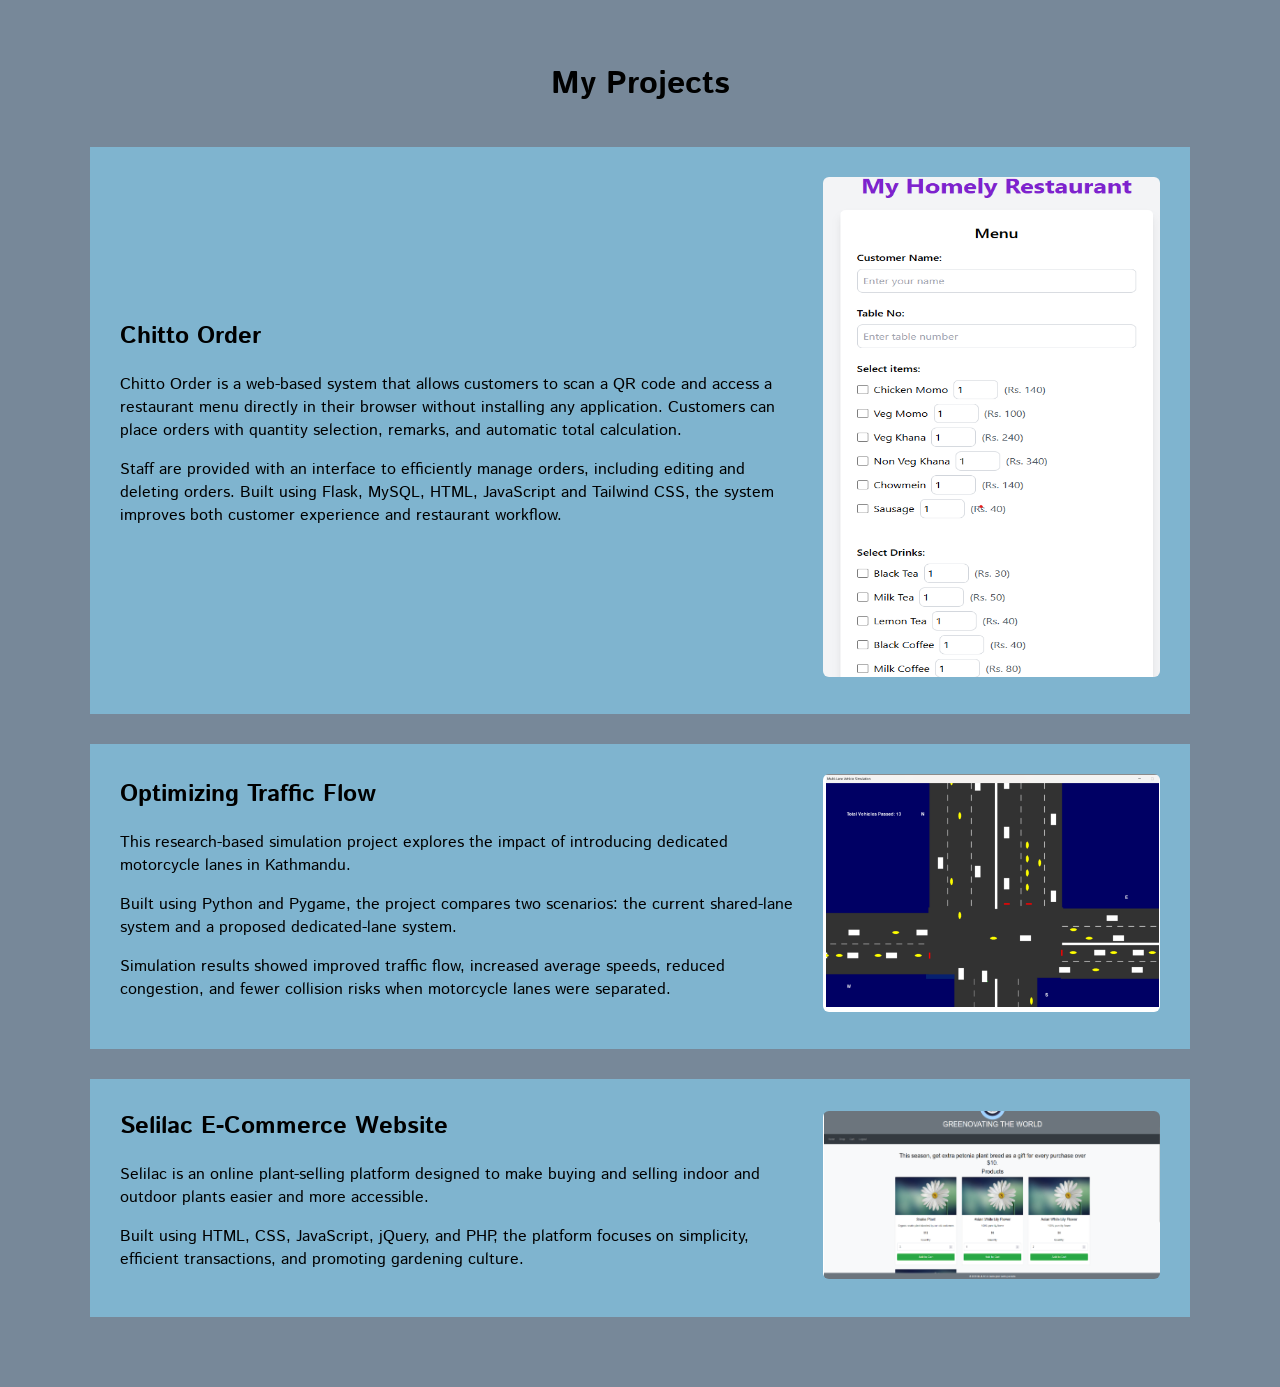
==== projects.html @ a239b925 "All necessary buttons functionality maintained" ====
<!DOCTYPE html>
<html lang="en">

<head>
    <meta charset="UTF-8">
    <meta name="viewport" content="width=device-width, initial-scale=1.0">
    <title>Projects | Asmita Timalsena</title>

    <link href="https://fonts.googleapis.com/css?family=Istok+Web&display=swap" rel="stylesheet">
    <style>
        body {
            margin: 0;
            font-family: 'Istok Web', sans-serif;
            background-color: lightslategray;
        }

        .page {
            max-width: 1100px;
            margin: auto;
            padding: 40px 20px;
        }

        .page-title {
            text-align: center;
            margin-bottom: 40px;
        }



        .project-box {
            display: flex;
            justify-content: space-between;
            align-items: center;
            background: #7fb4cf;
            padding: 30px;
            margin-bottom: 30px;
            gap: 30px;
        }

        .project-box {
            transition: 0.3s;
        }

        .project-box:hover {
            transform: translateY(-5px);
        }



        .project-text {
            flex: 2;
        }

        .project-text h2 {
            margin-top: 0;
        }



        .project-image {
            flex: 1;
        }

        .project-image img {
            width: 100%;
            border-radius: 6px;
        }
    </style>

</head>

<body>

    <div class="page">

        <h1 class="page-title">My Projects</h1>

        <div class="project-box">

            <div class="project-text">
                <h2>Chitto Order</h2>
                <p>
                    Chitto Order is a web-based system that allows customers to scan a QR code
                    and access a restaurant menu directly in their browser without installing
                    any application. Customers can place orders with quantity selection,
                    remarks, and automatic total calculation.
                </p>

                <p>
                    Staff are provided with an interface to efficiently manage orders,
                    including editing and deleting orders. Built using Flask, MySQL,
                    HTML, JavaScript and Tailwind CSS, the system improves both
                    customer experience and restaurant workflow.
                </p>
            </div>

            <div class="project-image">
                <img src="images/chitto-order.png" alt="Chitto Order" height="500px">
            </div>

        </div>



        <div class="project-box">

            <div class="project-text">
                <h2>Optimizing Traffic Flow</h2>

                <p>
                    This research-based simulation project explores the impact of
                    introducing dedicated motorcycle lanes in Kathmandu.
                </p>

                <p>
                    Built using Python and Pygame, the project compares two
                    scenarios: the current shared-lane system and a proposed
                    dedicated-lane system.
                </p>

                <p>
                    Simulation results showed improved traffic flow,
                    increased average speeds, reduced congestion,
                    and fewer collision risks when motorcycle lanes
                    were separated.
                </p>
            </div>

            <div class="project-image">
                <img src="images/traffic-simulation.png" alt="Traffic Simulation">
            </div>

        </div>


        <div class="project-box">

            <div class="project-text">
                <h2>Selilac E-Commerce Website</h2>

                <p>
                    Selilac is an online plant-selling platform designed to make
                    buying and selling indoor and outdoor plants easier and more
                    accessible.
                </p>

                <p>
                    Built using HTML, CSS, JavaScript, jQuery, and PHP,
                    the platform focuses on simplicity, efficient transactions,
                    and promoting gardening culture.
                </p>
            </div>

            <div class="project-image">
                <img src="images/selilac.png" alt="Selilac Website">
            </div>

        </div>

    </div>

</body>

</html>
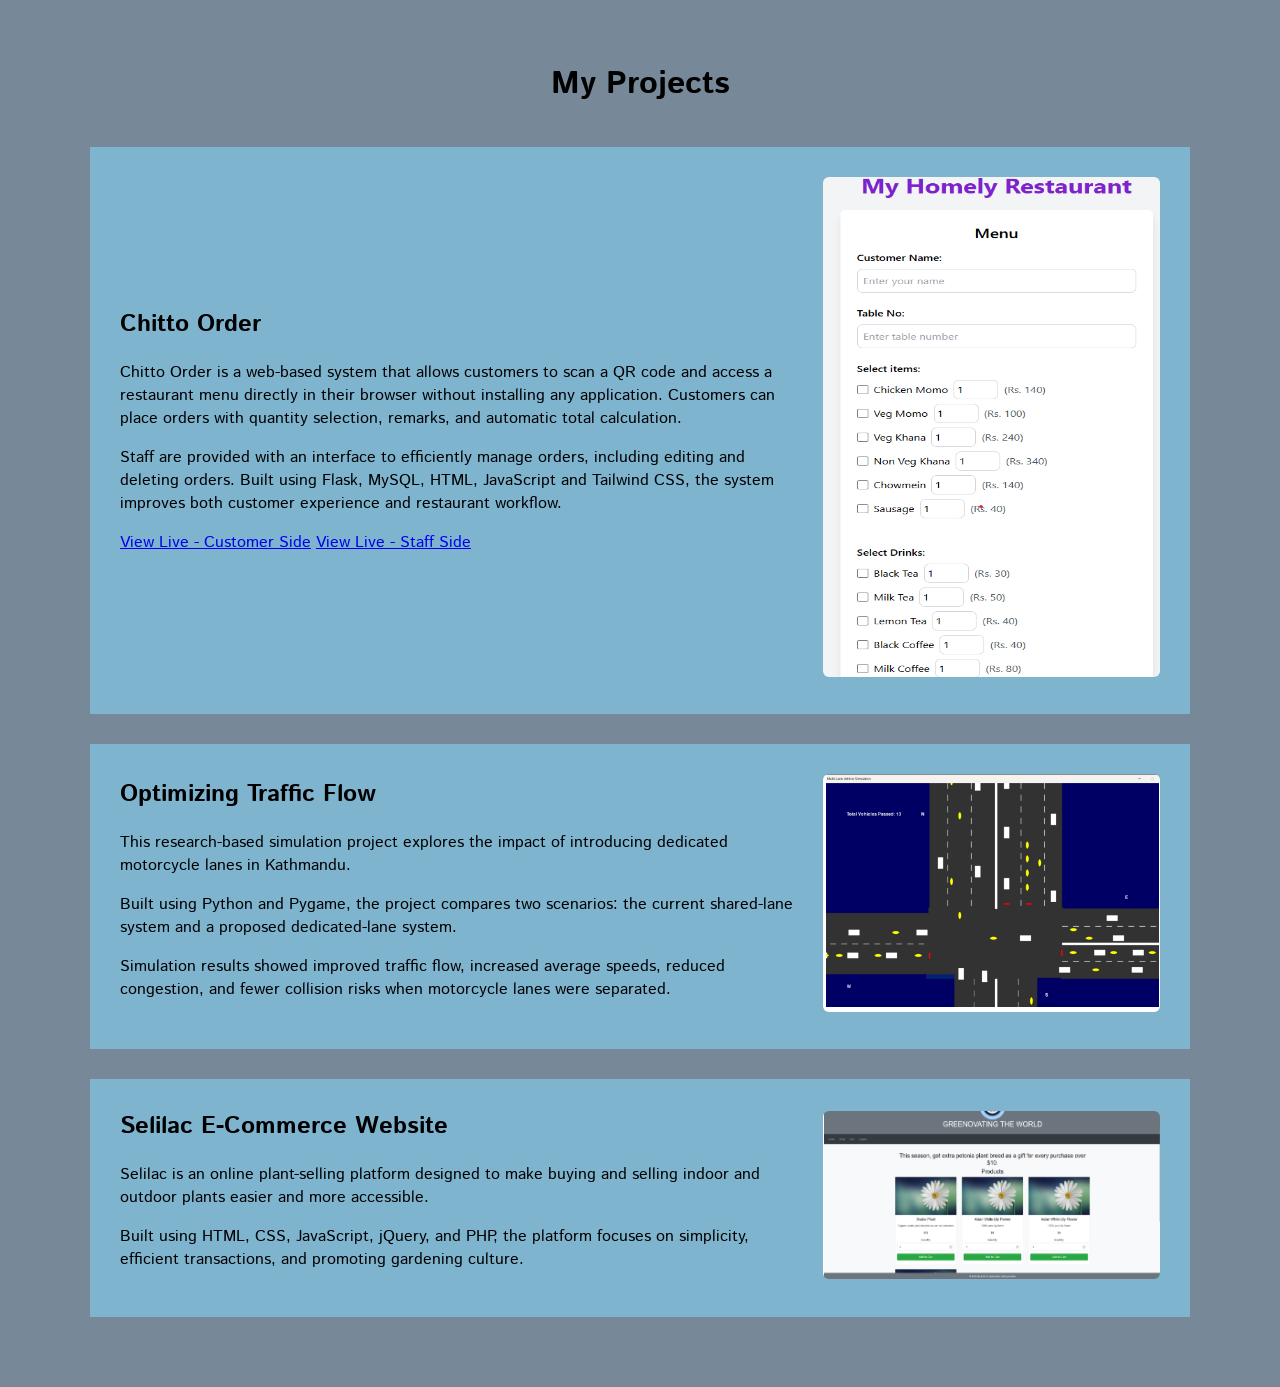
==== commit 88927a2a: "improved code" ====
--- a/projects.html
+++ b/projects.html
@@ -8,6 +8,18 @@
 
     <link href="https://fonts.googleapis.com/css?family=Istok+Web&display=swap" rel="stylesheet">
     <style>
+        @media (max-width:768px){
+
+.project-box{
+    flex-direction:column;
+    text-align:center;
+}
+
+.project-image img{
+    max-width:100%;
+}
+
+}
         body {
             margin: 0;
             font-family: 'Istok Web', sans-serif;
@@ -75,7 +87,7 @@
 
         <h1 class="page-title">My Projects</h1>
 
-        <div class="project-box">
+        <div class="project-box" id="chitto-order">
 
             <div class="project-text">
                 <h2>Chitto Order</h2>
@@ -92,6 +104,8 @@
                     HTML, JavaScript and Tailwind CSS, the system improves both
                     customer experience and restaurant workflow.
                 </p>
+                <a href="https://myhomelyrestaurant.pythonanywhere.com/menu" target="_blank" class="view-more">View Live - Customer Side</a>
+                <a href="https://myhomelyrestaurant.pythonanywhere.com/orders" target="_blank" class="view-more">View Live - Staff Side</a>
             </div>
 
             <div class="project-image">
@@ -102,7 +116,7 @@
 
 
 
-        <div class="project-box">
+        <div class="project-box" id="traffic-simulation">
 
             <div class="project-text">
                 <h2>Optimizing Traffic Flow</h2>
@@ -133,7 +147,7 @@
         </div>
 
 
-        <div class="project-box">
+        <div class="project-box" id="selilac">
 
             <div class="project-text">
                 <h2>Selilac E-Commerce Website</h2>
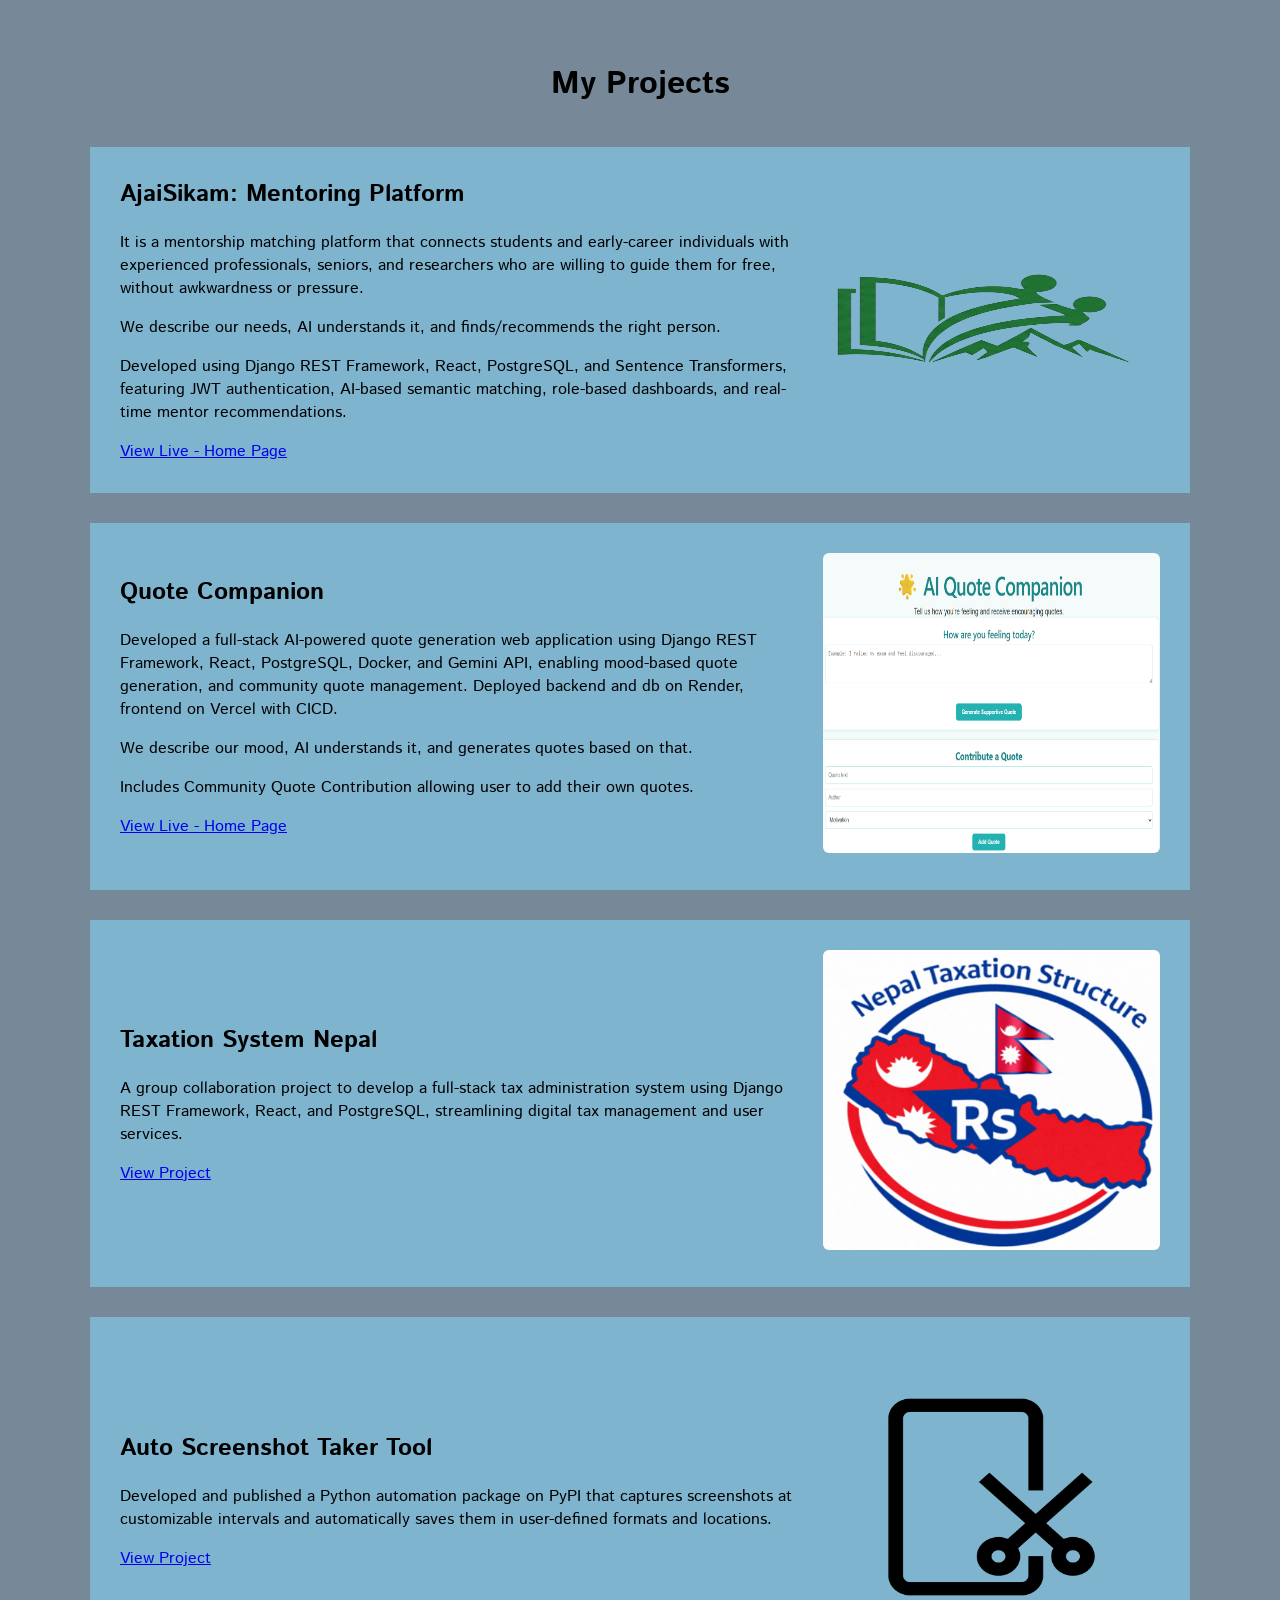
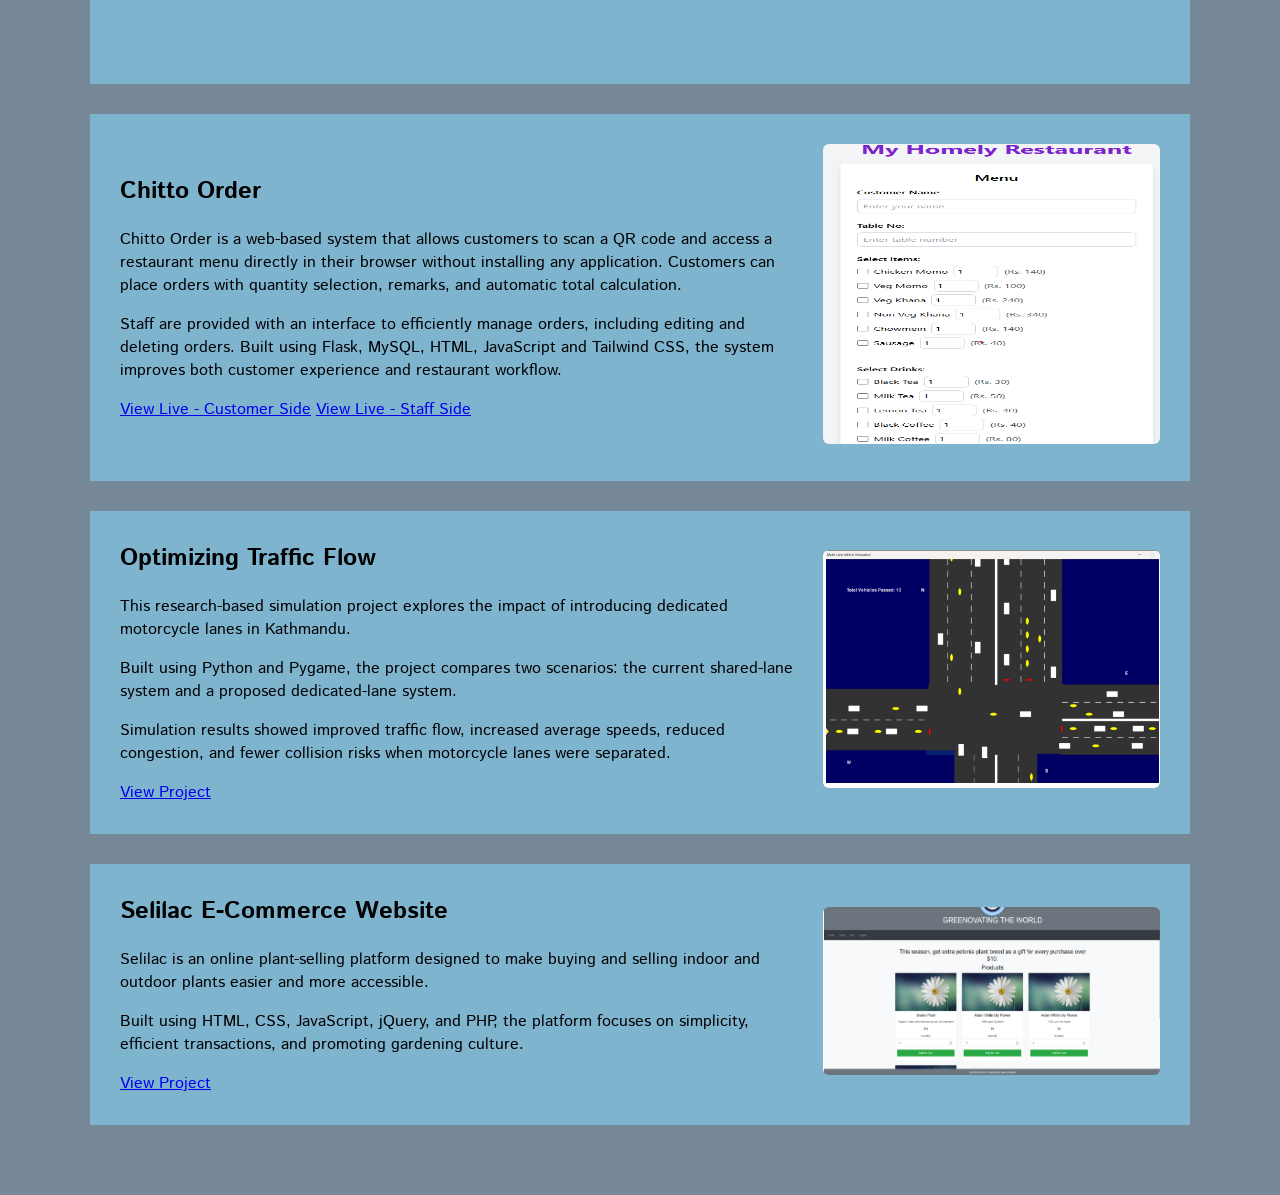
==== commit 57fd6fe0: "added recent updates" ====
--- a/projects.html
+++ b/projects.html
@@ -8,18 +8,19 @@
 
     <link href="https://fonts.googleapis.com/css?family=Istok+Web&display=swap" rel="stylesheet">
     <style>
-        @media (max-width:768px){
-
-.project-box{
-    flex-direction:column;
-    text-align:center;
-}
-
-.project-image img{
-    max-width:100%;
-}
-
-}
+        @media (max-width:768px) {
+
+            .project-box {
+                flex-direction: column;
+                text-align: center;
+            }
+
+            .project-image img {
+                max-width: 100%;
+            }
+
+        }
+
         body {
             margin: 0;
             font-family: 'Istok Web', sans-serif;
@@ -87,6 +88,116 @@
 
         <h1 class="page-title">My Projects</h1>
 
+        <div class="project-box" id="ajaisikam">
+
+            <div class="project-text">
+                <h2>AjaiSikam: Mentoring Platform</h2>
+                <p>
+                    It is a mentorship matching platform that connects students and early-career individuals with
+                    experienced professionals, seniors, and researchers who are willing to guide them for free, without
+                    awkwardness or pressure.
+
+                </p>
+
+                <p>
+                    We describe our needs, AI understands it, and finds/recommends the right person.
+
+                </p>
+                <p>
+                    Developed using Django REST Framework, React, PostgreSQL, and Sentence Transformers,
+                    featuring JWT authentication, AI-based semantic matching, role-based dashboards, and real-time
+                    mentor recommendations.
+                </p>
+                <a href="https://ajaisikam-project.vercel.app/" target="_blank" class="view-more">View Live
+                    - Home Page</a>
+                </div>
+
+                <div class="project-image">
+                    <img src="images/ajaisikam.png" alt="Chitto Order" height="100px"  >
+                </div>
+
+            
+        </div>
+
+        <div class="project-box" id="quote">
+
+            <div class="project-text">
+                <h2>Quote Companion</h2>
+                <p>
+                    Developed a full-stack AI-powered quote generation web application using
+                    Django REST Framework, React, PostgreSQL, Docker, and Gemini API, enabling mood-based
+                    quote generation, and community quote management. Deployed backend and db on Render,
+                    frontend on Vercel with CICD.
+
+
+                </p>
+
+                <p>
+                    We describe our mood, AI understands it, and generates quotes based on that.
+
+                </p>
+                <p>
+                    Includes Community Quote Contribution allowing user to add their own quotes.
+                </p>
+                <a href="https://quote-api-gilt.vercel.app/" target="_blank" class="view-more">View Live
+                    - Home Page</a>
+
+                </div>
+                    <div class="project-image">
+                    <img src="images/quote-companion.png" alt="Chitto Order" height="300px">
+                </div>
+
+            
+        </div>
+
+        <div class="project-box" id="taxation">
+
+            <div class="project-text">
+                <h2>Taxation System Nepal</h2>
+                <p>
+                    A group collaboration project to develop a full-stack tax
+                    administration system using Django REST Framework, React, and PostgreSQL, streamlining
+                    digital tax management and user services.
+
+                </p>
+
+                <a href="https://github.com/AsmitaTimalsena/Taxation-system-nepal" target="_blank"
+                    class="view-more">View Project
+                </a>
+
+            </div>
+
+            <div class="project-image">
+                <img src="images/taxation-system.png" alt="Chitto Order" height="300px">
+            </div>
+
+        </div>
+
+
+        <div class="project-box" id="sc-taker">
+
+            <div class="project-text">
+                <h2>Auto Screenshot Taker Tool</h2>
+                <p>
+                    Developed and published a Python automation package on PyPI that
+                    captures screenshots at customizable intervals and automatically saves them in user-defined
+                    formats and locations.
+                </p>
+
+                <a href="https://pypi.org/project/auto-screenshot-tool-asmita/" target="_blank" class="view-more">View
+                    Project
+                </a>
+
+            </div>
+
+            <div class="project-image">
+                <img src="images/sc-taker.png" alt="Chitto Order" height="300px">
+            </div>
+
+        </div>
+
+
+
         <div class="project-box" id="chitto-order">
 
             <div class="project-text">
@@ -104,12 +215,14 @@
                     HTML, JavaScript and Tailwind CSS, the system improves both
                     customer experience and restaurant workflow.
                 </p>
-                <a href="https://myhomelyrestaurant.pythonanywhere.com/menu" target="_blank" class="view-more">View Live - Customer Side</a>
-                <a href="https://myhomelyrestaurant.pythonanywhere.com/orders" target="_blank" class="view-more">View Live - Staff Side</a>
-            </div>
-
-            <div class="project-image">
-                <img src="images/chitto-order.png" alt="Chitto Order" height="500px">
+                <a href="https://myhomelyrestaurant.pythonanywhere.com/menu" target="_blank" class="view-more">View Live
+                    - Customer Side</a>
+                <a href="https://myhomelyrestaurant.pythonanywhere.com/orders" target="_blank" class="view-more">View
+                    Live - Staff Side</a>
+            </div>
+
+            <div class="project-image">
+                <img src="images/chitto-order.png" alt="Chitto Order" height="300px">
             </div>
 
         </div>
@@ -138,6 +251,9 @@
                     and fewer collision risks when motorcycle lanes
                     were separated.
                 </p>
+                <a href="https://github.com/AsmitaTimalsena/traffic_simulation_fyp_Project" target="_blank" class="view-more">View
+                    Project
+                </a>
             </div>
 
             <div class="project-image">
@@ -163,6 +279,9 @@
                     the platform focuses on simplicity, efficient transactions,
                     and promoting gardening culture.
                 </p>
+                <a href="https://github.com/AsmitaTimalsena/Selilac_nursery" target="_blank" class="view-more">View
+                    Project
+                </a>
             </div>
 
             <div class="project-image">
